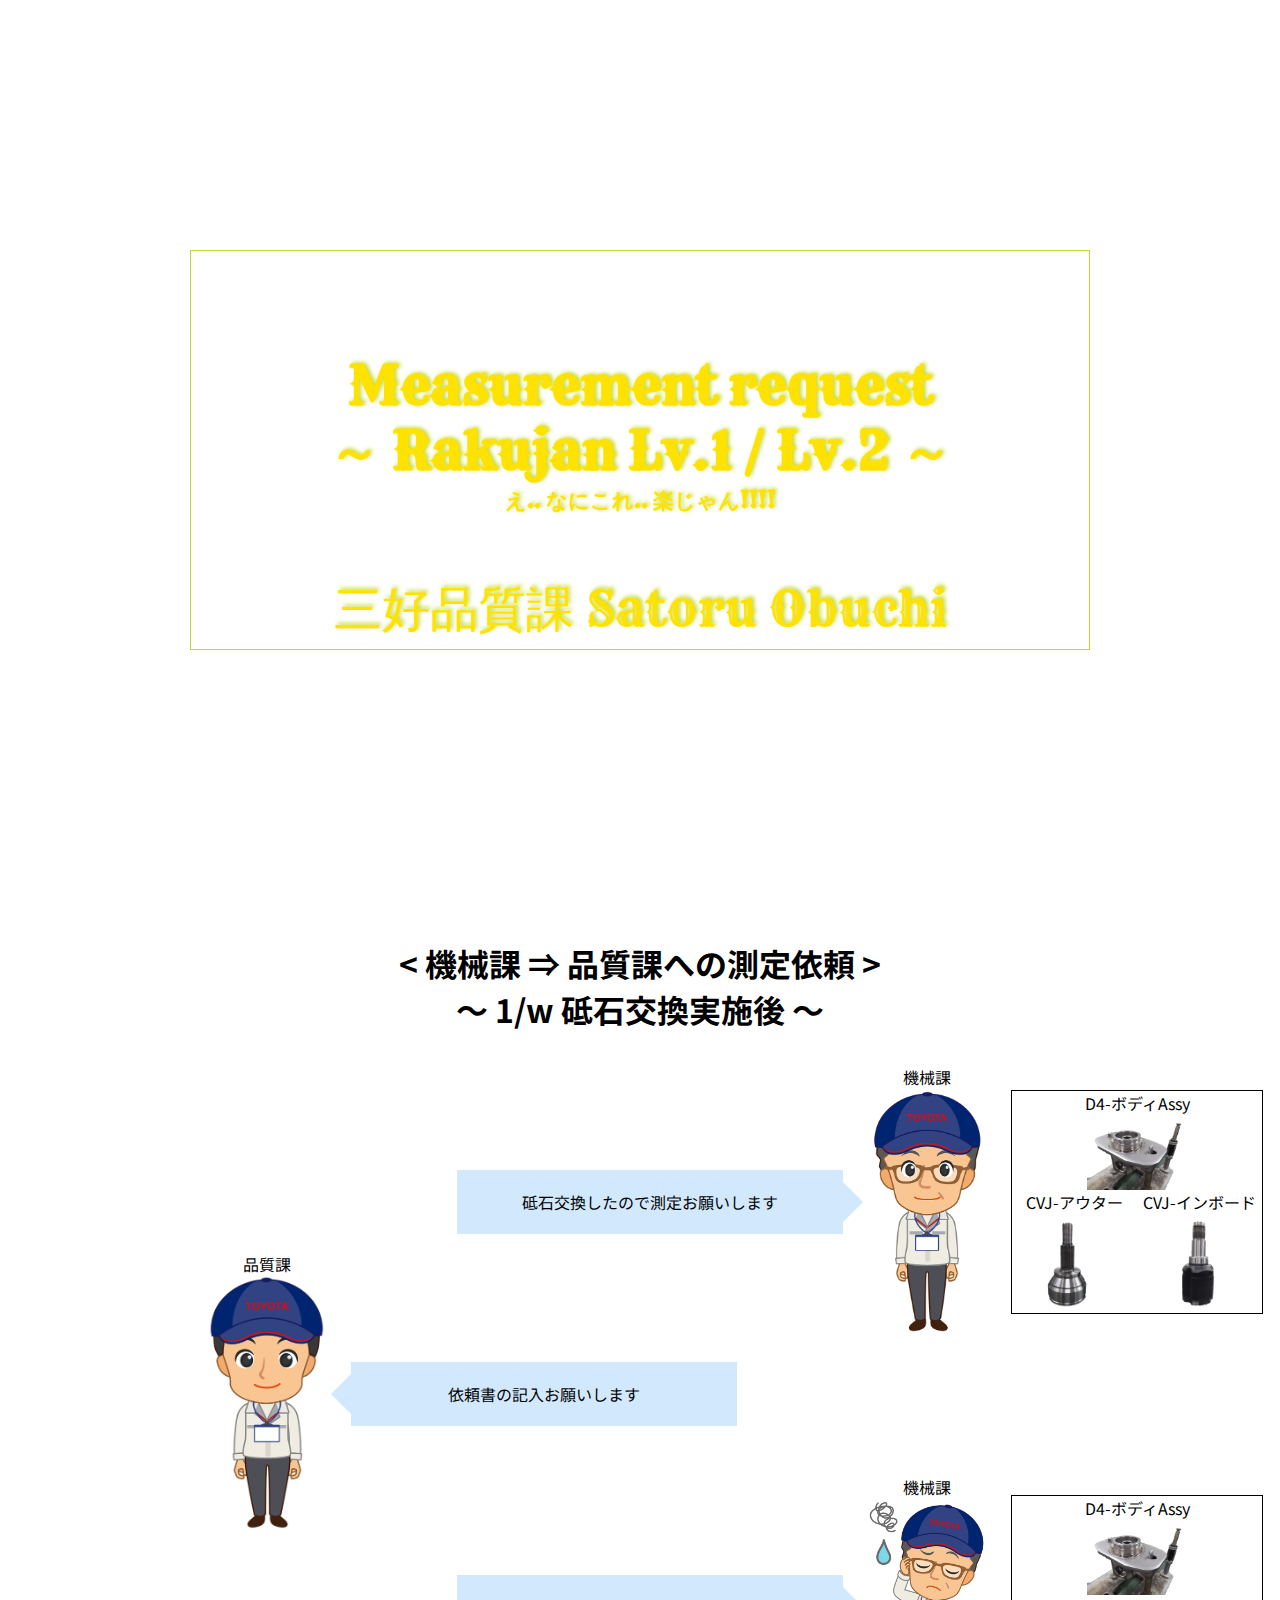
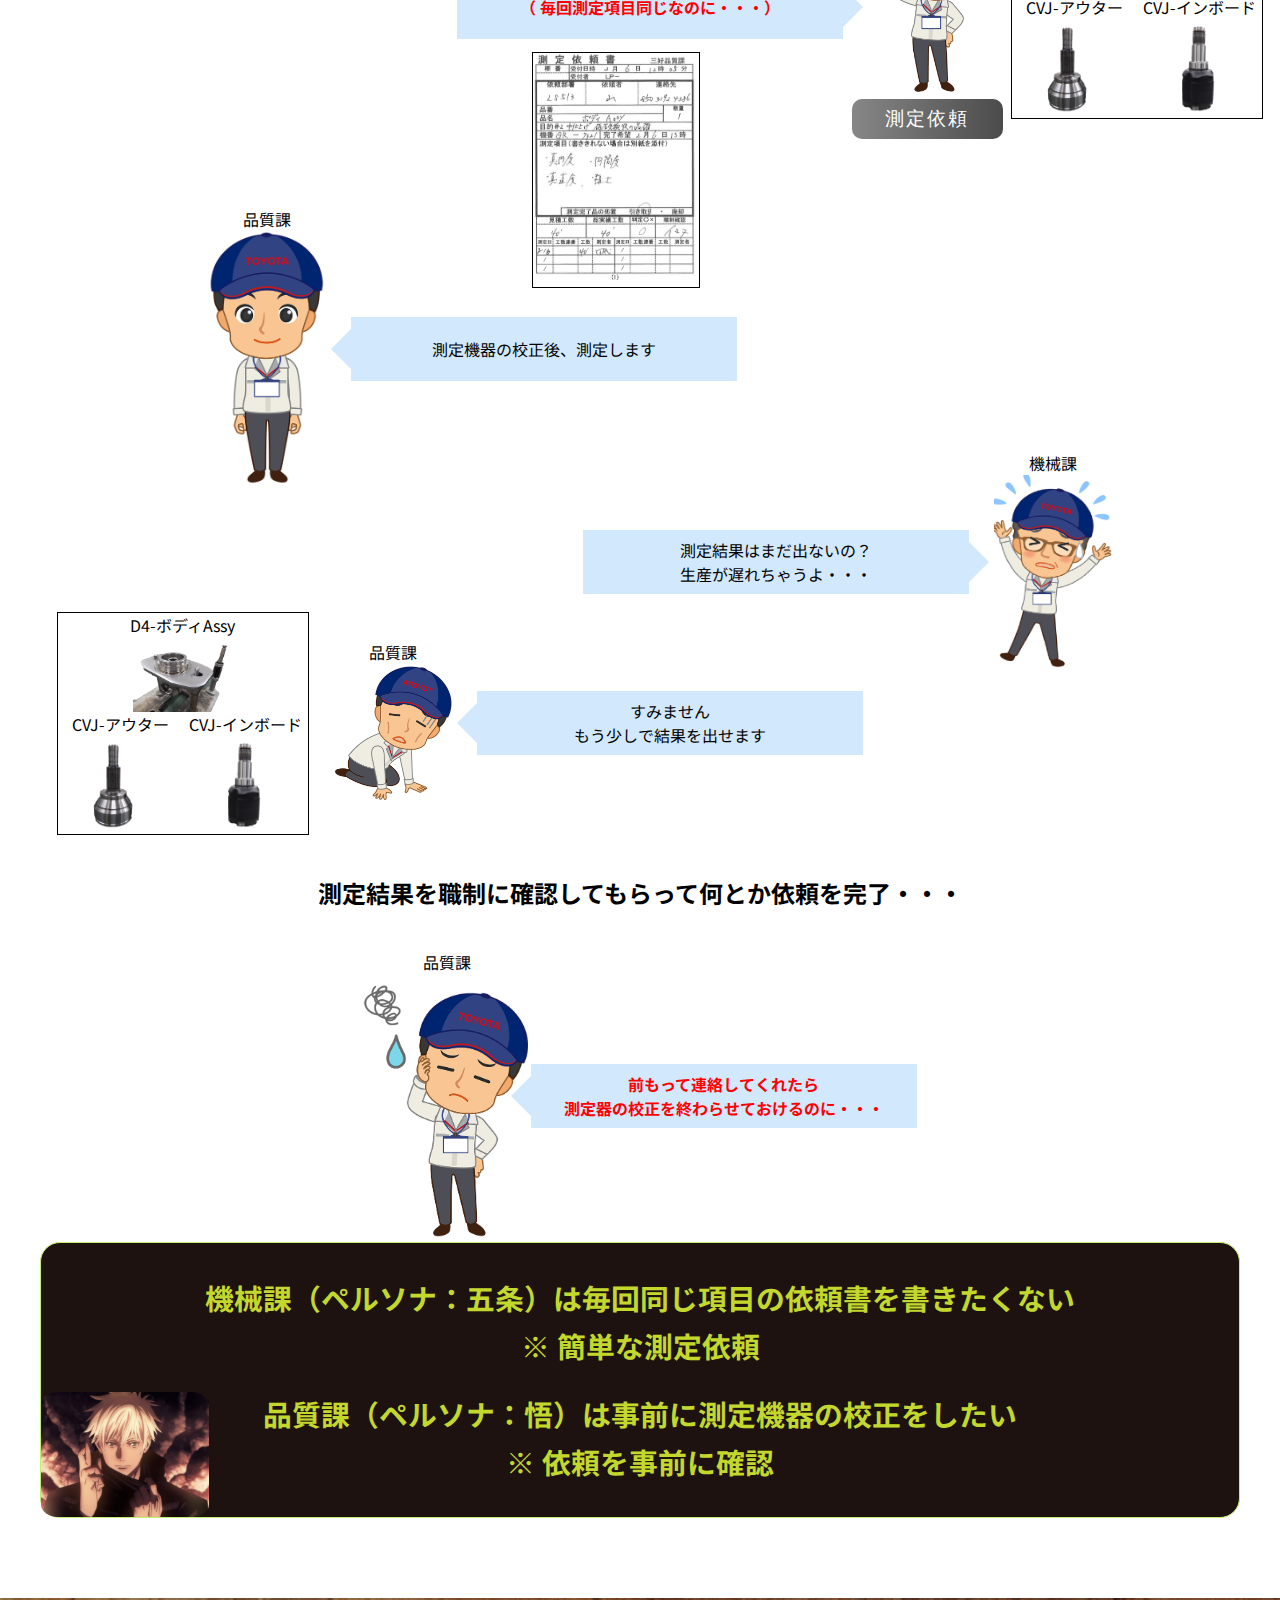
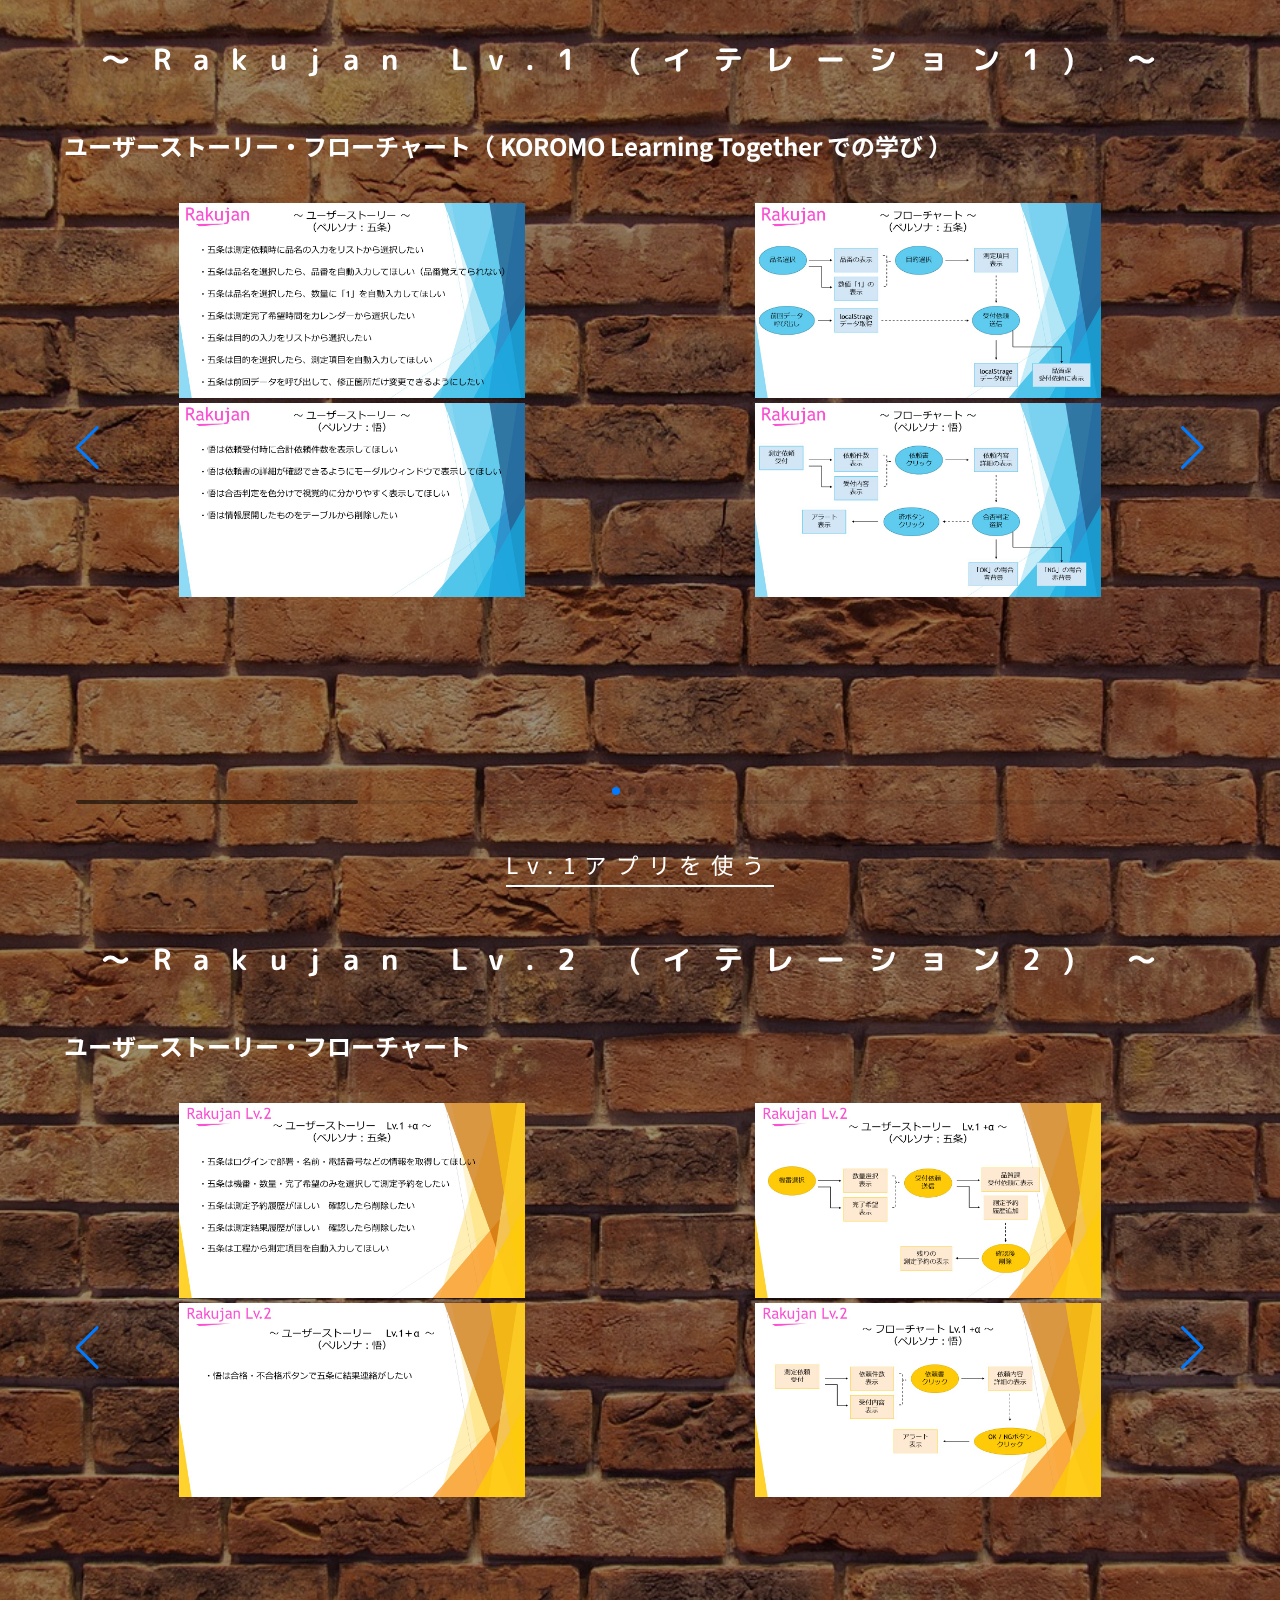
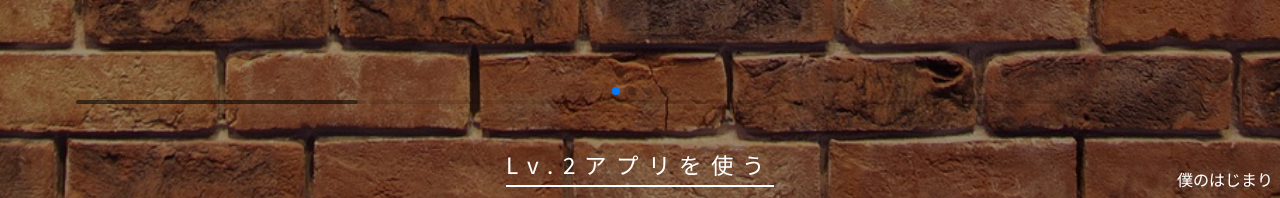
==== index.html @ 289266cb "Add files via upload" ====
<!DOCTYPE html>
<html lang="en">
  <head>
    <meta charset="UTF-8" />
    <meta http-equiv="X-UA-Compatible" content="IE=edge" />
    <meta name="viewport" content="width=device-width, initial-scale=1.0" />
    <link rel="stylesheet" href="./style.css" />
    <link rel="preconnect" href="https://fonts.googleapis.com" />
    <link rel="preconnect" href="https://fonts.gstatic.com" crossorigin />
    <link
      href="https://fonts.googleapis.com/css2?family=Noto+Sans+JP&family=Rye&display=swap"
      rel="stylesheet"
    />
    <link
      rel="stylesheet"
      href="https://cdn.jsdelivr.net/npm/swiper@9/swiper-bundle.min.css"
    />
    <title>Introduction</title>
  </head>
  <body>
    <main>
      <div class="video">
        <video
          src="./img/pexels-pavel-danilyuk-9121382-1920x1080-25fps.mp4"
          loop
          autoplay
          muted
        ></video>

        <div class="title">
          <h1>
            Measurement request <br />～ Rakujan Lv.1 / Lv.2 ～ <br />
            <h5>え.. なにこれ.. 楽じゃん!!!!</h5>
          </h1>
          <br />
          <p>三好品質課 Satoru Obuchi</p>
        </div>
      </div>

      <section id="problem-description">
        <div class="wrapper">
          <h1>
            < 機械課 ⇒ 品質課への測定依頼 > <br />
            ～ 1/w 砥石交換実施後 ～
          </h1>
          <div class="exchange">
            <div class="kikaika">
              <div class="balloon">
                <p>砥石交換したので測定お願いします</p>
              </div>
              <div class="kikai">
                <p>機械課</p>
                <img class="person" src="./img/機械課.png" alt="" />
              </div>
              <div class="work">
                <p>D4-ボディAssy</p>
                <img class="d4" src="./img/ボディAssy.jpg" alt="" />
                <div class="cvj">
                  <div>
                    <p>CVJ-アウター</p>
                    <img src="./img/アウター.jpg" alt="" />
                  </div>
                  <div>
                    <p>CVJ-インボード</p>
                    <img src="./img/インボード.jpg" alt="" />
                  </div>
                </div>
              </div>
            </div>
            <div class="hinshitsuka">
              <div class="kikai">
                <p>品質課</p>
                <img class="person" src="./img/品質課.png" alt="" />
              </div>
              <div class="balloon"><p>依頼書の記入お願いします</p></div>
            </div>
            <div class="kikaika">
              <div class="balloon">
                <p><span>（ 毎回測定項目同じなのに・・・）</span></p>
              </div>
              <div class="kikai">
                <p>機械課</p>
                <img class="person" src="./img/機械課_困り顔.png" alt="" />
                <button class="request">測定依頼</button>
              </div>
              <img class="request-paper" src="./img/依頼書.png" alt="" />
              <div class="work request-work">
                <p>D4-ボディAssy</p>
                <img class="d4" src="./img/ボディAssy.jpg" alt="" />
                <div class="cvj">
                  <div>
                    <p>CVJ-アウター</p>
                    <img src="./img/アウター.jpg" alt="" />
                  </div>
                  <div>
                    <p>CVJ-インボード</p>
                    <img src="./img/インボード.jpg" alt="" />
                  </div>
                </div>
              </div>
            </div>
            <div class="hinshitsuka next">
              <div class="kikai">
                <p>品質課</p>
                <img class="person" src="./img/品質課.png" alt="" />
              </div>
              <div class="balloon"><p>測定機器の校正後、測定します</p></div>
            </div>
            <div class="kikaika">
              <div class="balloon">
                <p>
                  測定結果はまだ出ないの？<br />
                  生産が遅れちゃうよ・・・
                </p>
              </div>
              <div class="kikai">
                <p>機械課</p>
                <img class="person" src="./img/機械課多忙.png" alt="" />
              </div>
            </div>
            <div class="hinshitsuka">
              <div class="work">
                <p>D4-ボディAssy</p>
                <img class="d4" src="./img/ボディAssy.jpg" alt="" />
                <div class="cvj">
                  <div>
                    <p>CVJ-アウター</p>
                    <img src="./img/アウター.jpg" alt="" />
                  </div>
                  <div>
                    <p>CVJ-インボード</p>
                    <img src="./img/インボード.jpg" alt="" />
                  </div>
                </div>
              </div>
              <div class="kikai">
                <p>品質課</p>
                <img class="person" src="./img/品質課がっかり.png" alt="" />
              </div>
              <div class="balloon">
                <p>
                  すみません<br />
                  もう少しで結果を出せます
                </p>
              </div>
            </div>
            <h2>測定結果を職制に確認してもらって何とか依頼を完了・・・</h2>
            <div class="hinshitsuka idea">
              <div class="kikai">
                <p>品質課</p>
                <img class="person" src="./img/品質課困り顔.png" alt="" />
              </div>
              <div class="balloon">
                <p>
                  <span
                    >前もって連絡してくれたら<br />測定器の校正を終わらせておけるのに・・・
                  </span>
                </p>
              </div>
            </div>
            <div id="summarize">
              <h3>
                機械課（ペルソナ：五条）は毎回同じ項目の依頼書を書きたくない
                <p>※ 簡単な測定依頼</p>
              </h3>
              <h3>
                品質課（ペルソナ：悟）は事前に測定機器の校正をしたい
                <p>※ 依頼を事前に確認</p>
              </h3>
              <img class="gojo" src="./img/五条悟.png" alt="" />
            </div>
          </div>
        </div>
      </section>
      <section id="application">
        <div class="app_lv1">
          <h1 class="app_title">
            ～Rakujan Lv.1
            <a
              href="https://it-trend.jp/development_tools/article/32-0022"
              target="_blank"
              >(イテレーション1)</a
            >
            ～
          </h1>
          <!-- Slider main container -->
          <div class="swiper">
            <!-- Additional required wrapper -->
            <div class="swiper-wrapper">
              <!-- Slides -->
              <div class="swiper-slide">
                <h2 class="slide-title">
                  ユーザーストーリー・フローチャート（ KOROMO Learning Together
                  での学び ）
                </h2>
                <ul class="flowchart">
                  <li>
                    <img
                      src="./img/ユーザーストーリー・フローチャート/スライド1.JPG"
                      alt=""
                    />
                  </li>
                  <li>
                    <img
                      src="./img/ユーザーストーリー・フローチャート/スライド2.JPG"
                      alt=""
                    />
                  </li>
                  <li>
                    <img
                      src="./img/ユーザーストーリー・フローチャート/スライド3.JPG"
                      alt=""
                    />
                  </li>
                  <li>
                    <img
                      src="./img/ユーザーストーリー・フローチャート/スライド4.JPG"
                      alt=""
                    />
                  </li>
                </ul>
              </div>
              <div class="swiper-slide">
                <h2 class="slide-title">こだわり①</h2>
                <ul class="item">
                  <li>
                    <video src="./img/lv1-1.mp4" loop autoplay muted></video>
                  </li>
                  <li>
                    <div class="description">
                      <h2 class="description_title">
                        【 品番・測定項目の自動入力 】
                      </h2>
                      <p>1. 各ワークオブジェクト → 配列</p>
                      <p>( ワーク名・品番・測定項目 )</p>
                      <br />
                      <p>2. 品番・測定項目に「change」イベント処理</p>
                      <p>( 両方のイベント処理関数をリファクタリング )</p>
                    </div>
                  </li>
                </ul>
              </div>
              <div class="swiper-slide">
                <h2 class="slide-title">こだわり②</h2>
                <ul class="item">
                  <li>
                    <video src="./img/lv1-2.mp4" loop autoplay muted></video>
                  </li>
                  <li>
                    <div class="description">
                      <h2 class="description_title">【 前回複写機能 】</h2>
                      <p>1. " localStorage " を使用</p>
                      <br />
                      <p>2. inputタグに'required' で未入力箇所を表示</p>
                    </div>
                  </li>
                </ul>
              </div>
              <div class="swiper-slide">
                <h2 class="slide-title">苦労したところ</h2>
                <ul class="item">
                  <li>
                    <video src="./img/lv1-3.mp4" loop autoplay muted></video>
                  </li>
                  <li>
                    <div class="description">
                      <h2 class="description_title">
                        【 イベントデリゲーション 】
                      </h2>
                      <p>1. 親要素でイベントを発火させる</p>
                      <br />
                      <p>2. 親要素から子要素や祖先を見つけて処理</p>
                      <p>( もっと良い方法を見つけたい・・・ )</p>
                    </div>
                  </li>
                </ul>
              </div>
            </div>
            <!-- If we need pagination -->
            <div class="swiper-pagination"></div>

            <!-- If we need navigation buttons -->
            <div class="swiper-button-prev"></div>
            <div class="swiper-button-next"></div>

            <!-- If we need scrollbar -->
            <div class="swiper-scrollbar"></div>
          </div>
          <a href="../Request/Request.html" class="app_link" target="_blank"
            >Lv.1アプリを使う</a
          >
        </div>
        <div class="app_lv2">
          <h1 class="app_title">～Rakujan Lv.2 (イテレーション2) ～</h1>
          <!-- Slider main container -->
          <div class="swiper">
            <!-- Additional required wrapper -->
            <div class="swiper-wrapper">
              <!-- Slides -->
              <div class="swiper-slide">
                <h2 class="slide-title">ユーザーストーリー・フローチャート</h2>
                <ul class="flowchart">
                  <li>
                    <img
                      src="./img/ユーザーストーリー・フローチャート/スライド5.JPG"
                      alt=""
                    />
                  </li>
                  <li>
                    <img
                      src="./img/ユーザーストーリー・フローチャート/スライド6.JPG"
                      alt=""
                    />
                  </li>
                  <li>
                    <img
                      src="./img/ユーザーストーリー・フローチャート/スライド7.JPG"
                      alt=""
                    />
                  </li>
                  <li>
                    <img
                      src="./img/ユーザーストーリー・フローチャート/スライド8.JPG"
                      alt=""
                    />
                  </li>
                </ul>
              </div>
              <div class="swiper-slide">
                <h2 class="slide-title">こだわり①</h2>
                <ul class="item">
                  <li>
                    <video src="./img/lv2-1.mp4" loop autoplay muted></video>
                  </li>
                  <li>
                    <div class="description">
                      <h2 class="description_title">【 ログイン画面実装 】</h2>
                      <p>1. 各ユーザーオブジェクト → 配列</p>
                      <p>( 名前・所属コード・電話番号 )</p>
                      <br />
                      <p>2. findメソッドでinputデータと照合</p>
                      <br />
                      <p>3. setTimeoutで非同期処理</p>
                      <p>( ユーザー名の表示 )</p>
                    </div>
                  </li>
                </ul>
              </div>
              <div class="swiper-slide">
                <h2 class="slide-title">こだわり②</h2>
                <ul class="item">
                  <li>
                    <video src="./img/lv2-2.mp4" loop autoplay muted></video>
                  </li>
                  <li>
                    <div class="description">
                      <h2 class="description_title">【 UI / UX を追及 】</h2>
                      <p>1. 依頼時のUIを必要最小限</p>
                      <br />
                      <p>2. 各ワークオブジェクト → 配列</p>
                      <p>( ワーク名・品番・各工程・目的・測定項目 )</p>
                      <br />
                      <p>3. setTimeoutで非同期処理</p>
                      <p>( 測定依頼詳細の表示 )</p>
                      <br />
                      <p>4. 依頼履歴通知</p>
                    </div>
                  </li>
                </ul>
              </div>
              <div class="swiper-slide">
                <h2 class="slide-title">苦労したところ</h2>
                <ul class="item">
                  <li>
                    <video src="./img/lv2-3.mp4" loop autoplay muted></video>
                  </li>
                  <li>
                    <div class="description">
                      <h2 class="description_title">
                        【 イベントデリゲーション 】
                      </h2>
                      <p>1. 親要素でイベントを発火させる</p>
                      <br />
                      <p>2. 親要素から子要素や祖先を見つけて処理</p>
                      <p>( もっと良い方法を見つけたい・・・ )</p>
                      <br />
                      <h2 class="description_title">【 自作スライダー 】</h2>
                      <p>リファクタリング → 個別にスライダーが動かない</p>
                      <p>( ワークオブジェクト分の配列を作成し何とか解消 )</p>
                      <p>もっと早くSwiperに出会いたかった・・・笑</p>
                    </div>
                  </li>
                </ul>
              </div>
            </div>
            <!-- If we need pagination -->
            <div class="swiper-pagination"></div>

            <!-- If we need navigation buttons -->
            <div class="swiper-button-prev"></div>
            <div class="swiper-button-next"></div>

            <!-- If we need scrollbar -->
            <div class="swiper-scrollbar"></div>
          </div>
          <a href="../NewRequest/login.html" class="app_link" target="_blank"
            >Lv.2アプリを使う</a
          >
        </div>
        <a href="../end/index.html" class="end" target="_blank">僕のはじまり</a>
      </section>
    </main>
    <script src="https://cdn.jsdelivr.net/npm/swiper@9/swiper-bundle.min.js"></script>
    <script src="./main.js"></script>
  </body>
</html>
---- style.css ----
@charset 'utf-8';
@import url('https://fonts.googleapis.com/css2?family=Chewy&family=M+PLUS+Rounded+1c&display=swap');

* {
  margin: 0;
  padding: 0;
  box-sizing: border-box;
}
body {
  font-family: 'Noto Sans JP', sans-serif;
  position: relative;
}
img {
  width: 100%;
}
a {
  text-decoration: none;
  color: #fff;
}
li {
  list-style: none;
}
.wrapper {
  max-width: 1200px;
  margin: 0 auto;
}
h3 {
  font-size: 2rem;
}
:root {
  --black: rgb(30, 18, 16);
  --yellow: rgb(255, 226, 0);
  --green: rgb(195, 216, 45);
}
.video {
  height: 100vh;
  object-fit: cover;
}
.video video {
  position: fixed;
  /* top: -750px;
  left: -900px; */
  z-index: -10;
}
.title {
  position: fixed;
  top: 50%;
  left: 50%;
  font-family: 'Rye', cursive;
  transform: translate(-50%, -50%);
  width: 900px;
  height: 400px;
  font-size: 1.6rem;
  color: var(--yellow);
  border: 1px solid var(--green);
  text-shadow: 2px -1px 4px var(--green);
  text-align: center;
  display: flex;
  flex-direction: column;
  justify-content: center;
  z-index: -10;
}
.video p {
  position: fixed;
  top: 40%;
  left: 50%;
  font-family: 'Rye', cursive;
  transform: translateX(-50%);
  width: 900px;
  height: 400px;
  font-size: 3rem;
  color: var(--yellow);
  text-shadow: 2px -2px 4px var(--green);
  text-align: center;
  display: flex;
  flex-direction: column;
  justify-content: center;
}
#problem-description {
  position: relative;
  padding-bottom: 80px;
  background-color: white;
  text-align: center;
  z-index: 10;
}

#problem-description h1 {
  font-size: 2rem;
  padding-top: 40px;
  margin-bottom: 120px;
}
.first {
  width: 100%;
  height: 100vh;
  color: #fff;
  background-image: url(./img/背景2.jpg);
  background-size: cover;
  background-color: rgba(255, 255, 255, 0.3);
  background-blend-mode: lighten;
  font-size: 1.8rem;
  text-shadow: 3px 3px 3px #000;
  padding-bottom: 40px;
  display: flex;
  flex-direction: column;
  justify-content: space-between;
}
.first h1 {
  margin-bottom: 0;
}
.exchange {
  width: 100%;
  position: relative;
}
.exchange img {
  width: 100%;
}
.exchange .person {
  width: 70%;
}
.kikaika {
  width: 70%;
  height: 100px;
  margin-left: 400px;
  display: flex;
  justify-content: center;
  align-items: center;
}
.hinshitsuka {
  width: 70%;
  margin: 0 400px 20px 0;
  display: flex;
  justify-content: center;
  align-items: center;
}
.kikai {
  width: 20%;
  text-align: center;
}
.request {
  width: 90%;
  height: 40px;
  background-image: linear-gradient(
    90deg,
    rgba(85, 85, 85, 1),
    rgba(0, 0, 0, 1)
  );
  border-style: inherit;
  color: white;
  letter-spacing: 2px;
  font-size: 1.2rem;
  border-radius: 10px;
  cursor: pointer;
  opacity: 0.7;
  transition: all 0.4s;
}
.request:hover {
  scale: 1.2;
  opacity: 1;
}
.work {
  width: 30%;
  display: flex;
  flex-direction: column;
  text-align: center;
  align-items: center;
  border: 1px solid black;
  background-color: white;
  transition: all 1s;
}
.work img {
  width: 100%;
}
.work .d4 {
  width: 40%;
}
.cvj {
  display: flex;
}
.balloon {
  position: relative;
  background: #d1e8fd;
  width: 46%;
  height: 20px;
  padding: 2em;
  display: flex;
  flex-direction: column;
  justify-content: center;
  align-items: center;
}
.balloon:after {
  content: '';
  position: absolute;
  right: -20px;
  top: 0;
  bottom: 0;
  width: 0px;
  height: 0px;
  margin: auto;
  border-style: solid;
  border-color: transparent transparent transparent #d1e8fd;
  border-width: 20px 0 20px 20px;
}

.exchange .request-paper {
  width: 14%;
  position: absolute;
  top: 500px;
  right: 45%;
  border: 1px solid black;
}
.hinshitsuka .balloon:after {
  right: 0;
  left: -105%;
  border-color: transparent #d1e8fd transparent transparent;
  border-width: 20px 20px 20px 0;
}

.next {
  margin-top: 150px;
}

h2 {
  margin: 40px 0;
}

.idea {
  margin: 0 auto;
}

.idea .person {
  margin-top: 10px;
  width: 100%;
}
p > span {
  color: red;
  font-weight: bold;
}

#summarize {
  padding: 0.7rem;
  border: 1px solid rgb(193, 238, 108);
  background-color: var(--black);
  color: var(--green);
  border-radius: 20px;
  font-size: 1.6rem;
  line-height: 3rem;
  position: relative;
}
#summarize h3 {
  margin: 20px 0;
  font-size: 1.8rem;
}
#summarize img {
  width: 14%;
  border-radius: 10%;
}
.gojo {
  position: absolute;
  bottom: 0;
  left: 0;
}

#application {
  width: 100%;
  height: 100%;
  background: url(./img/レンガ.jpg) no-repeat center;
  background-size: cover;
  color: #fff;
  position: relative;
}

.app_lv1 {
  width: 100%;
  height: 100vh;
  background-color: rgba(0, 0, 0, 0.4);
  position: relative;
}
.app_title {
  position: absolute;
  top: 40px;
  left: 0;
  right: 0;
  text-align: center;
  letter-spacing: 1.4rem;
  font-size: 1.8rem;
  font-family: 'Chewy', cursive;
  font-family: 'M PLUS Rounded 1c', sans-serif;
}
.app_link {
  display: block;
  color: #fff;
  text-decoration: underline;
  text-underline-offset: 0.7rem;
  position: absolute;
  bottom: 20px;
  left: 50%;
  transform: translateX(-50%);
  width: 300px;
  height: 25px;
  line-height: 22px;
  letter-spacing: 0.6rem;
  font-size: 1.4rem;
  text-align: center;
}
.app_link:hover {
  color: #b1c6ff;
}
.app_lv2 {
  width: 100%;
  height: 100vh;
  background-color: rgba(0, 0, 0, 0.4);
  position: relative;
}
.swiper {
  width: 90%;
  height: 80%;
  position: absolute;
  top: 50%;
  transform: translateY(-50%);
}
.swiper-slide .flowchart {
  display: flex;
  justify-content: center;
  flex-wrap: wrap;
}
.swiper-slide .flowchart li {
  width: 50%;
  text-align: center;
}
.swiper-slide .flowchart li img {
  width: 60%;
}
.swiper-slide .item {
  display: flex;
  justify-content: center;
}
.swiper-slide .item li {
  width: 50%;
}
.swiper-slide .item li:last-child {
  width: 30%;
  margin-left: 10px;
}
.swiper-slide .item li video {
  width: 100%;
  height: 100%;
}
.swiper-slide .item li .description {
  width: 100%;
  height: 100%;
  padding: 20px;
  background-color: #000;
  color: #fd9b3f;
}
.swiper-slide .item li .description h2 {
  margin: 0 0 20px 0;
  font-size: 1.2rem;
  text-align: center;
}
.swiper-slide .item li .description p {
  font-size: 0.8rem;
}
.end {
  display: block;
  position: absolute;
  bottom: 7px;
  right: 7px;
  color: #fff;
}
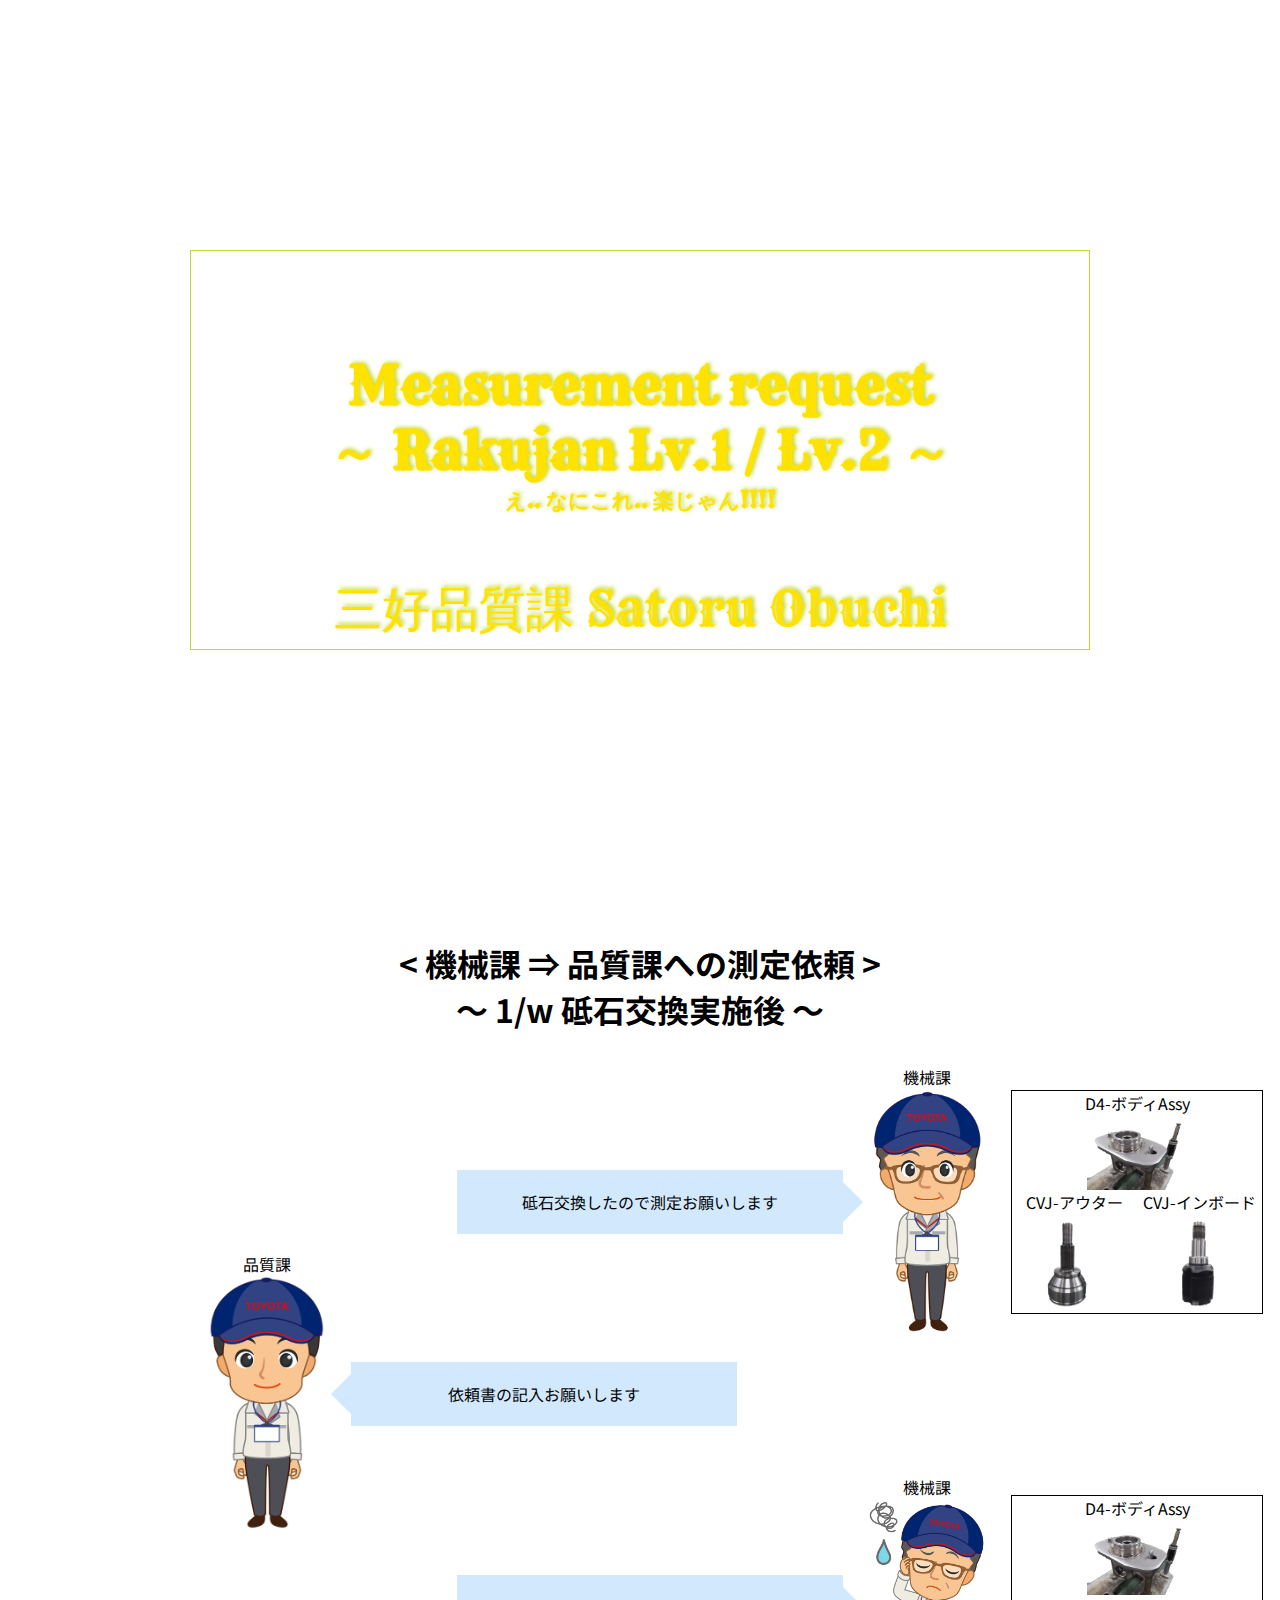
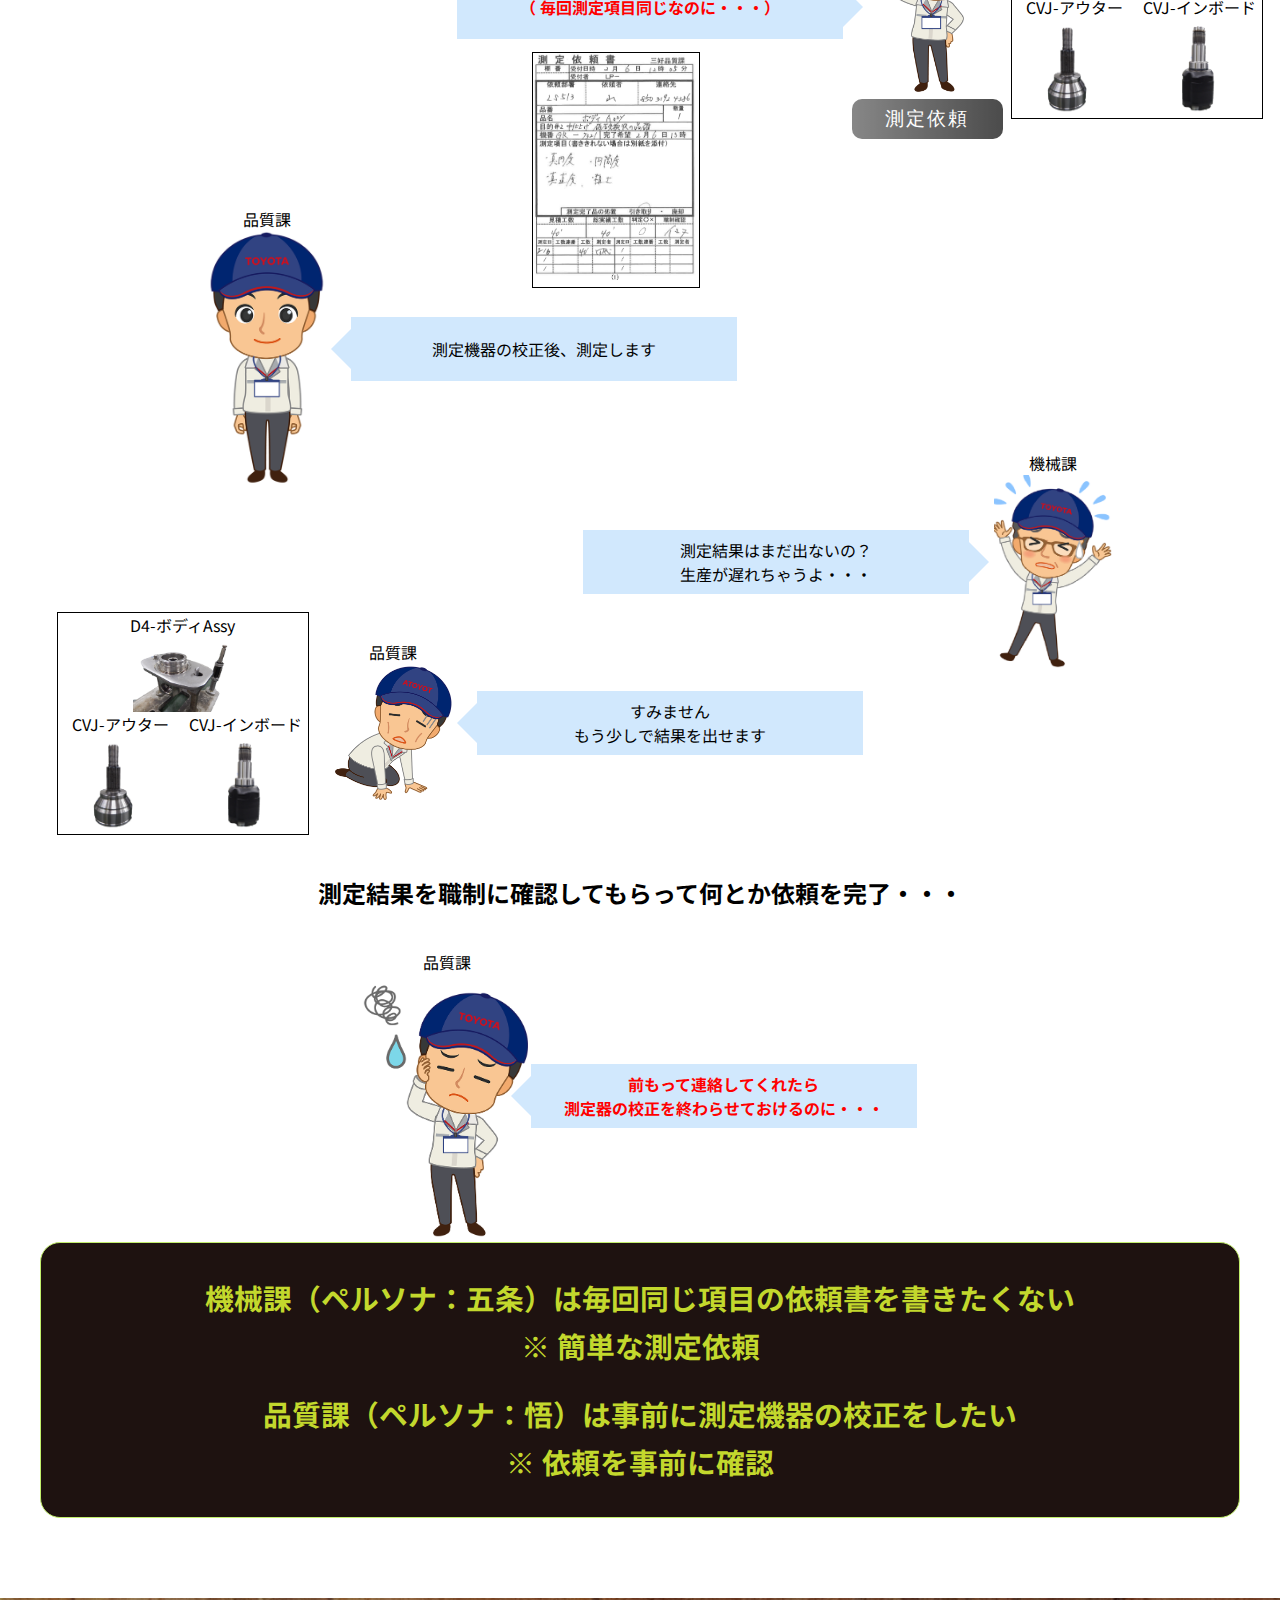
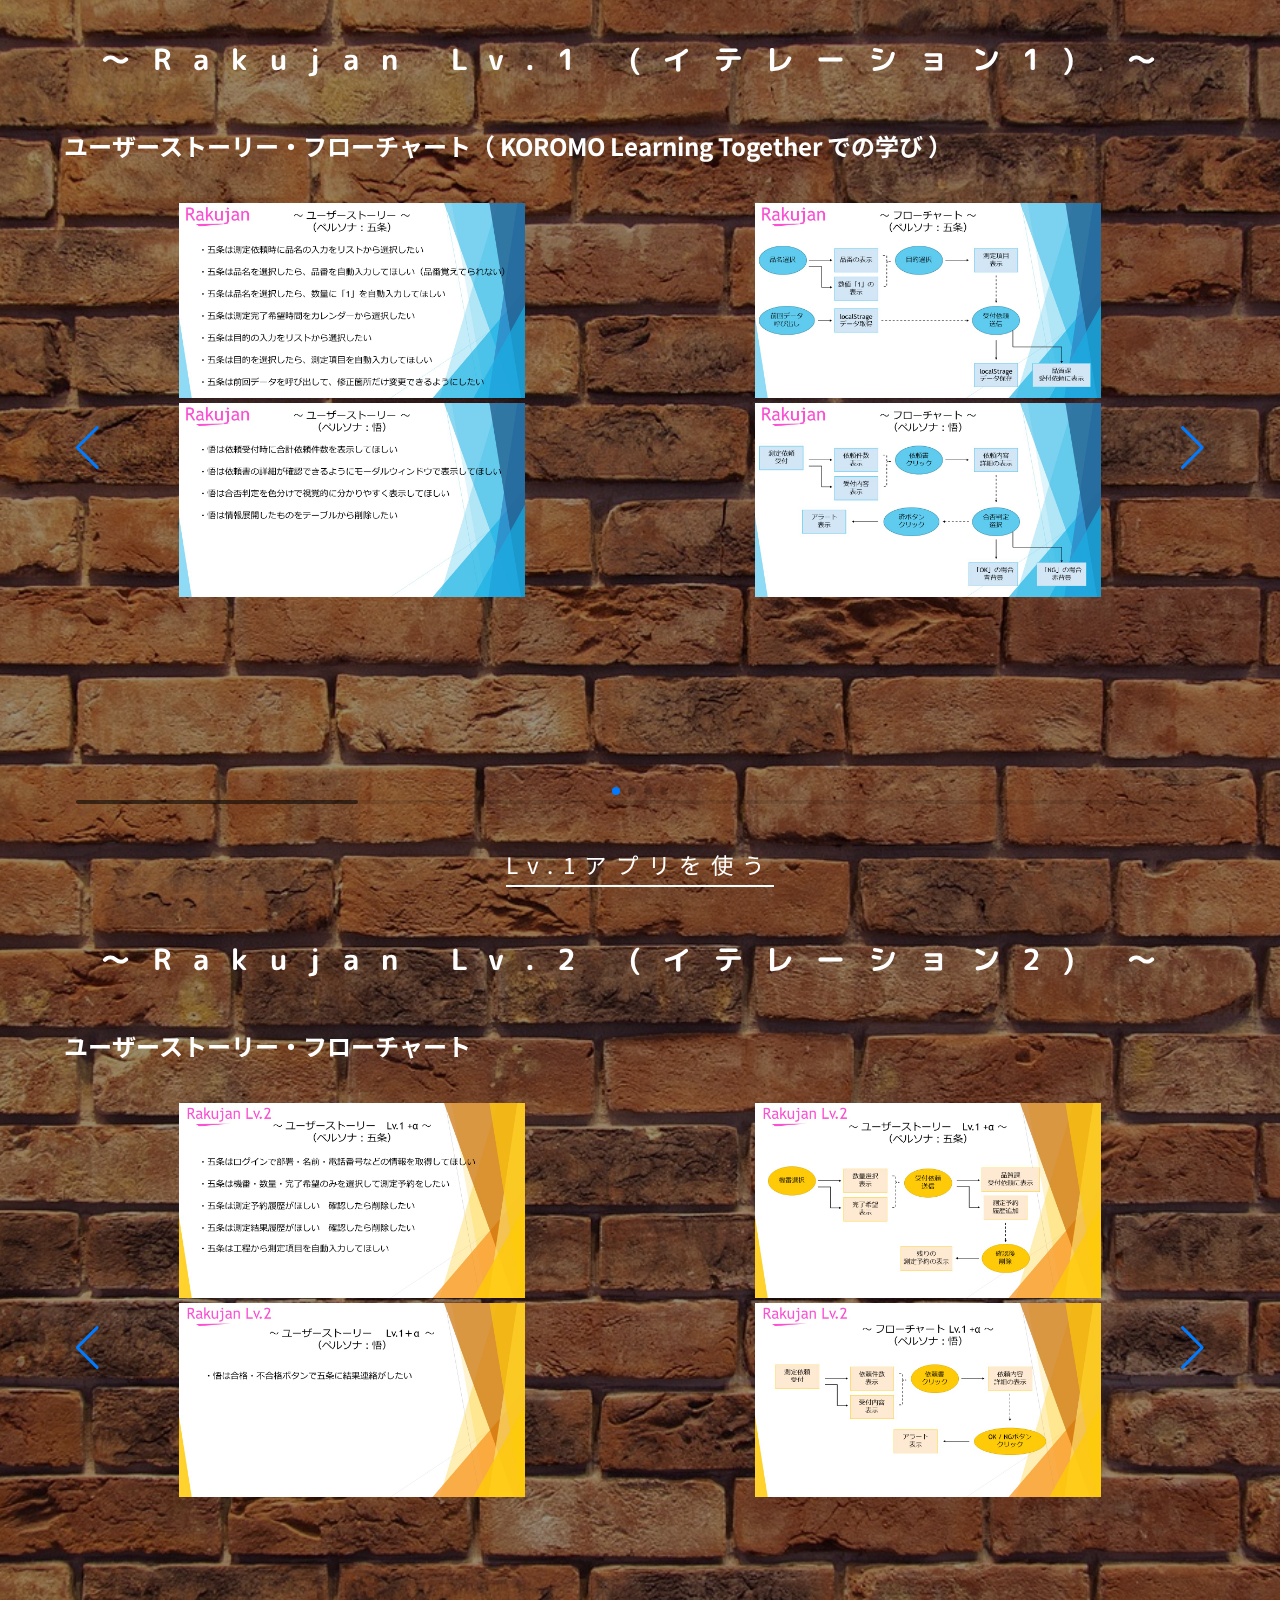
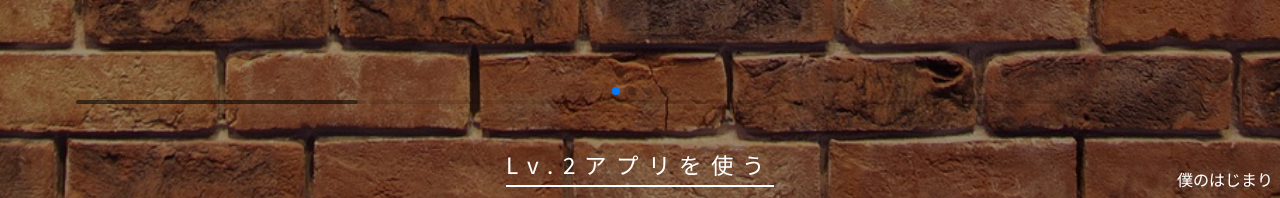
==== commit a89ad5a2: "Update index.html" ====
--- a/index.html
+++ b/index.html
@@ -167,7 +167,7 @@
                 品質課（ペルソナ：悟）は事前に測定機器の校正をしたい
                 <p>※ 依頼を事前に確認</p>
               </h3>
-              <img class="gojo" src="./img/五条悟.png" alt="" />
+<!--               <img class="gojo" src="./img/五条悟.png" alt="" /> -->
             </div>
           </div>
         </div>
--- a/style.css
+++ b/style.css
@@ -354,11 +354,11 @@
 }
 .swiper-slide .item li .description h2 {
   margin: 0 0 20px 0;
-  font-size: 1.2rem;
+  font-size: 1.3vmax;
   text-align: center;
 }
 .swiper-slide .item li .description p {
-  font-size: 0.8rem;
+  font-size: 1vmax;
 }
 .end {
   display: block;
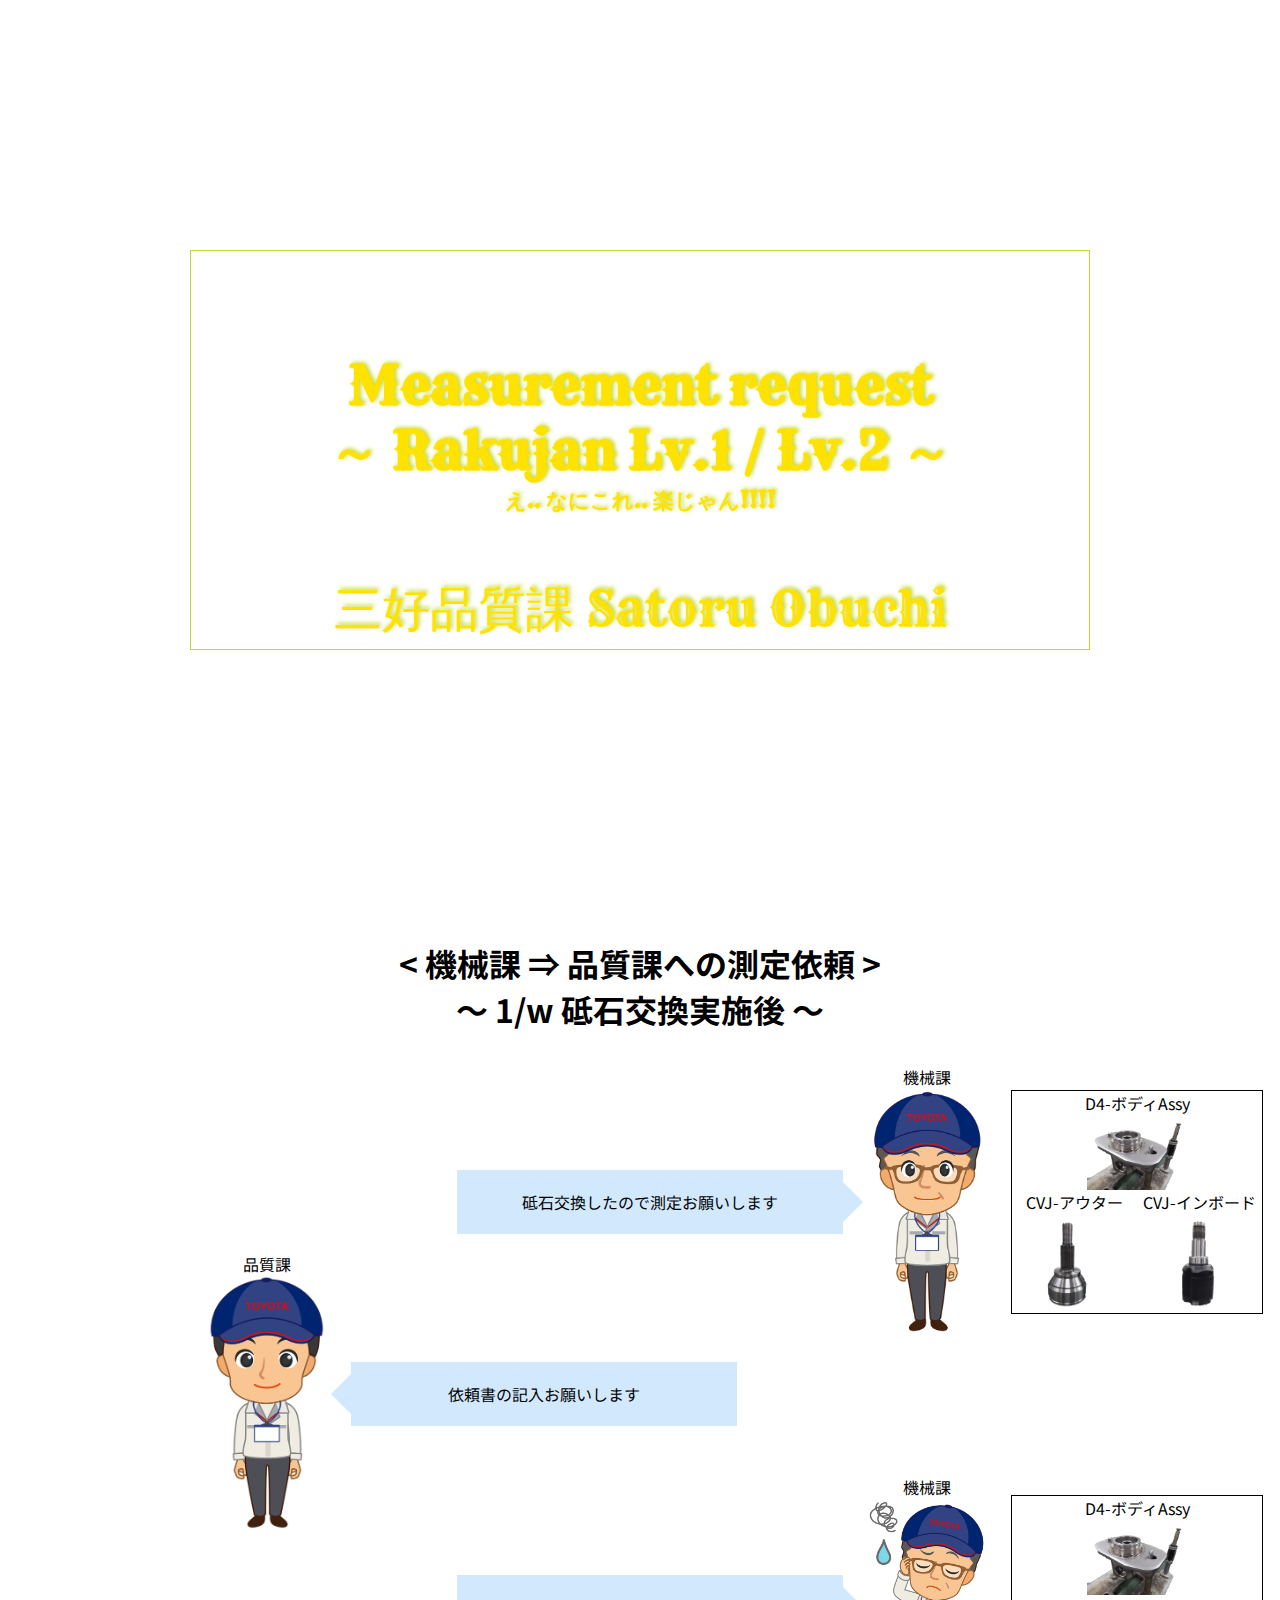
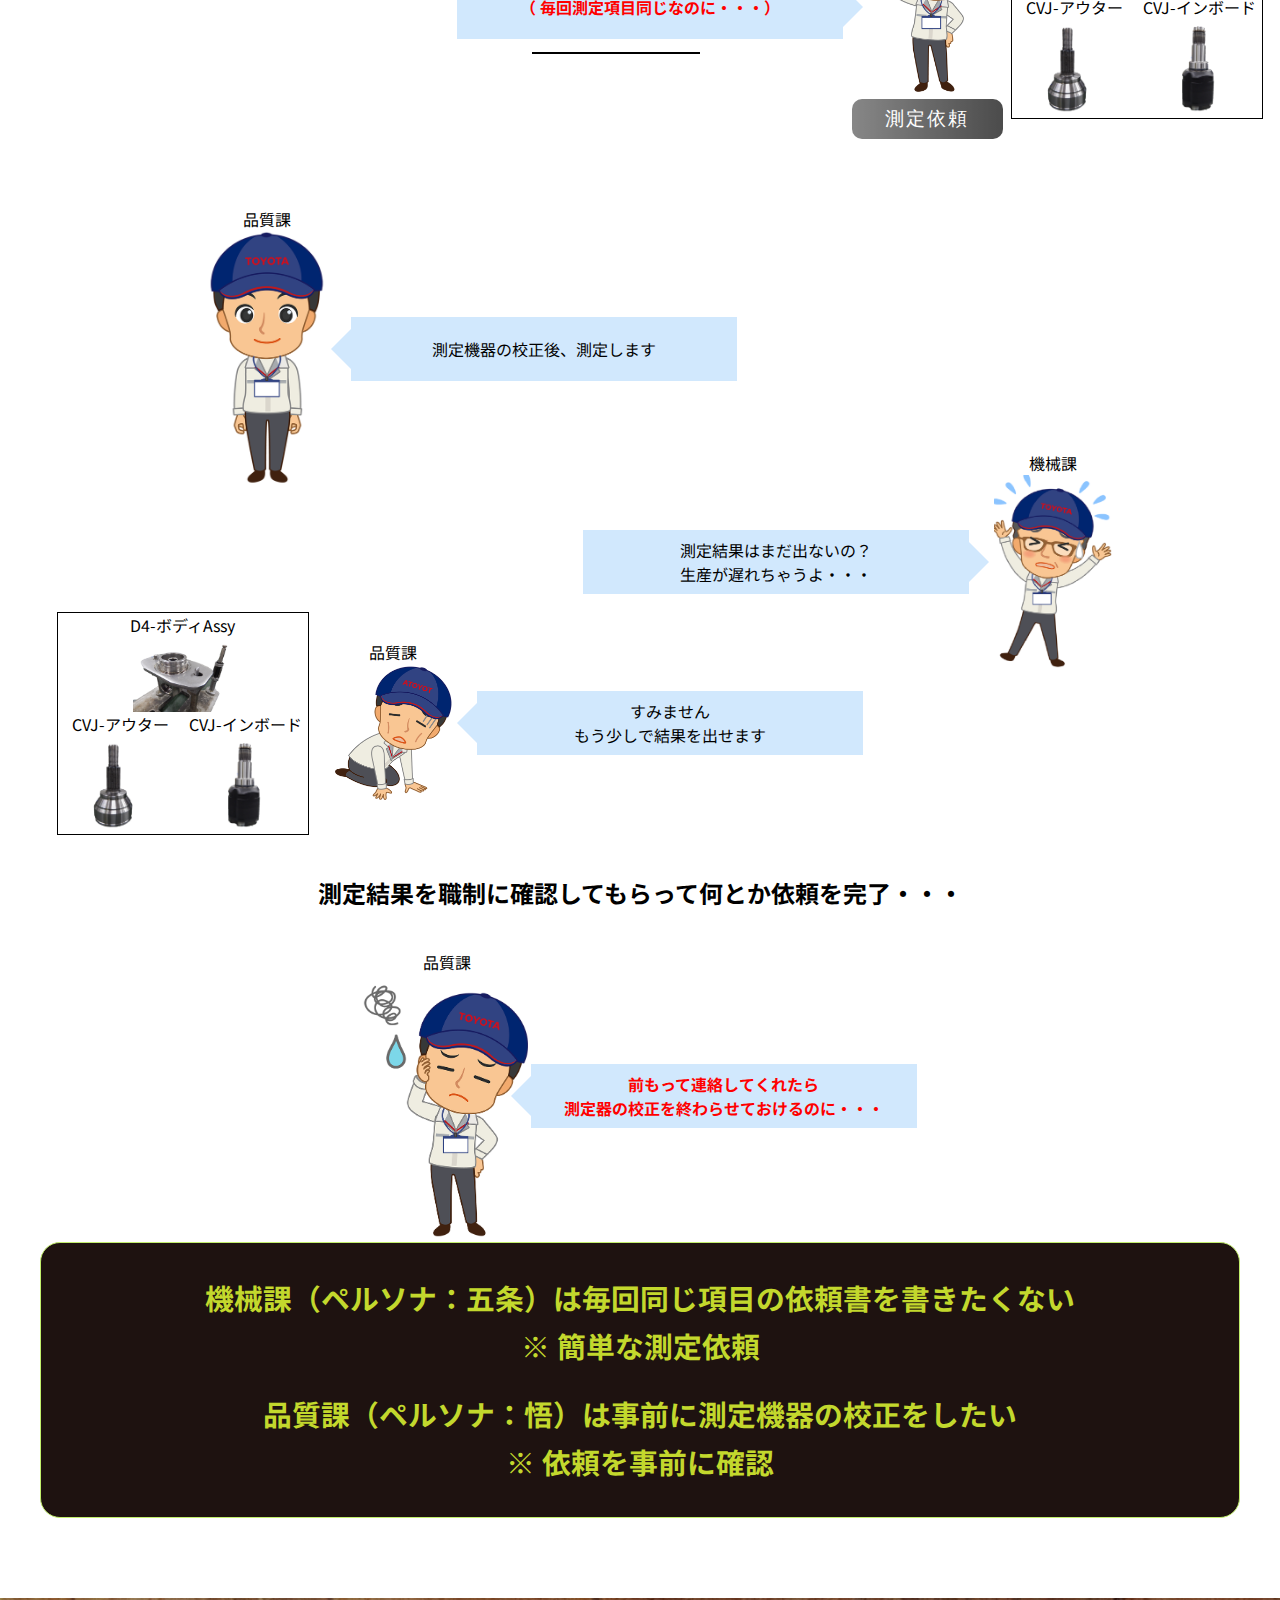
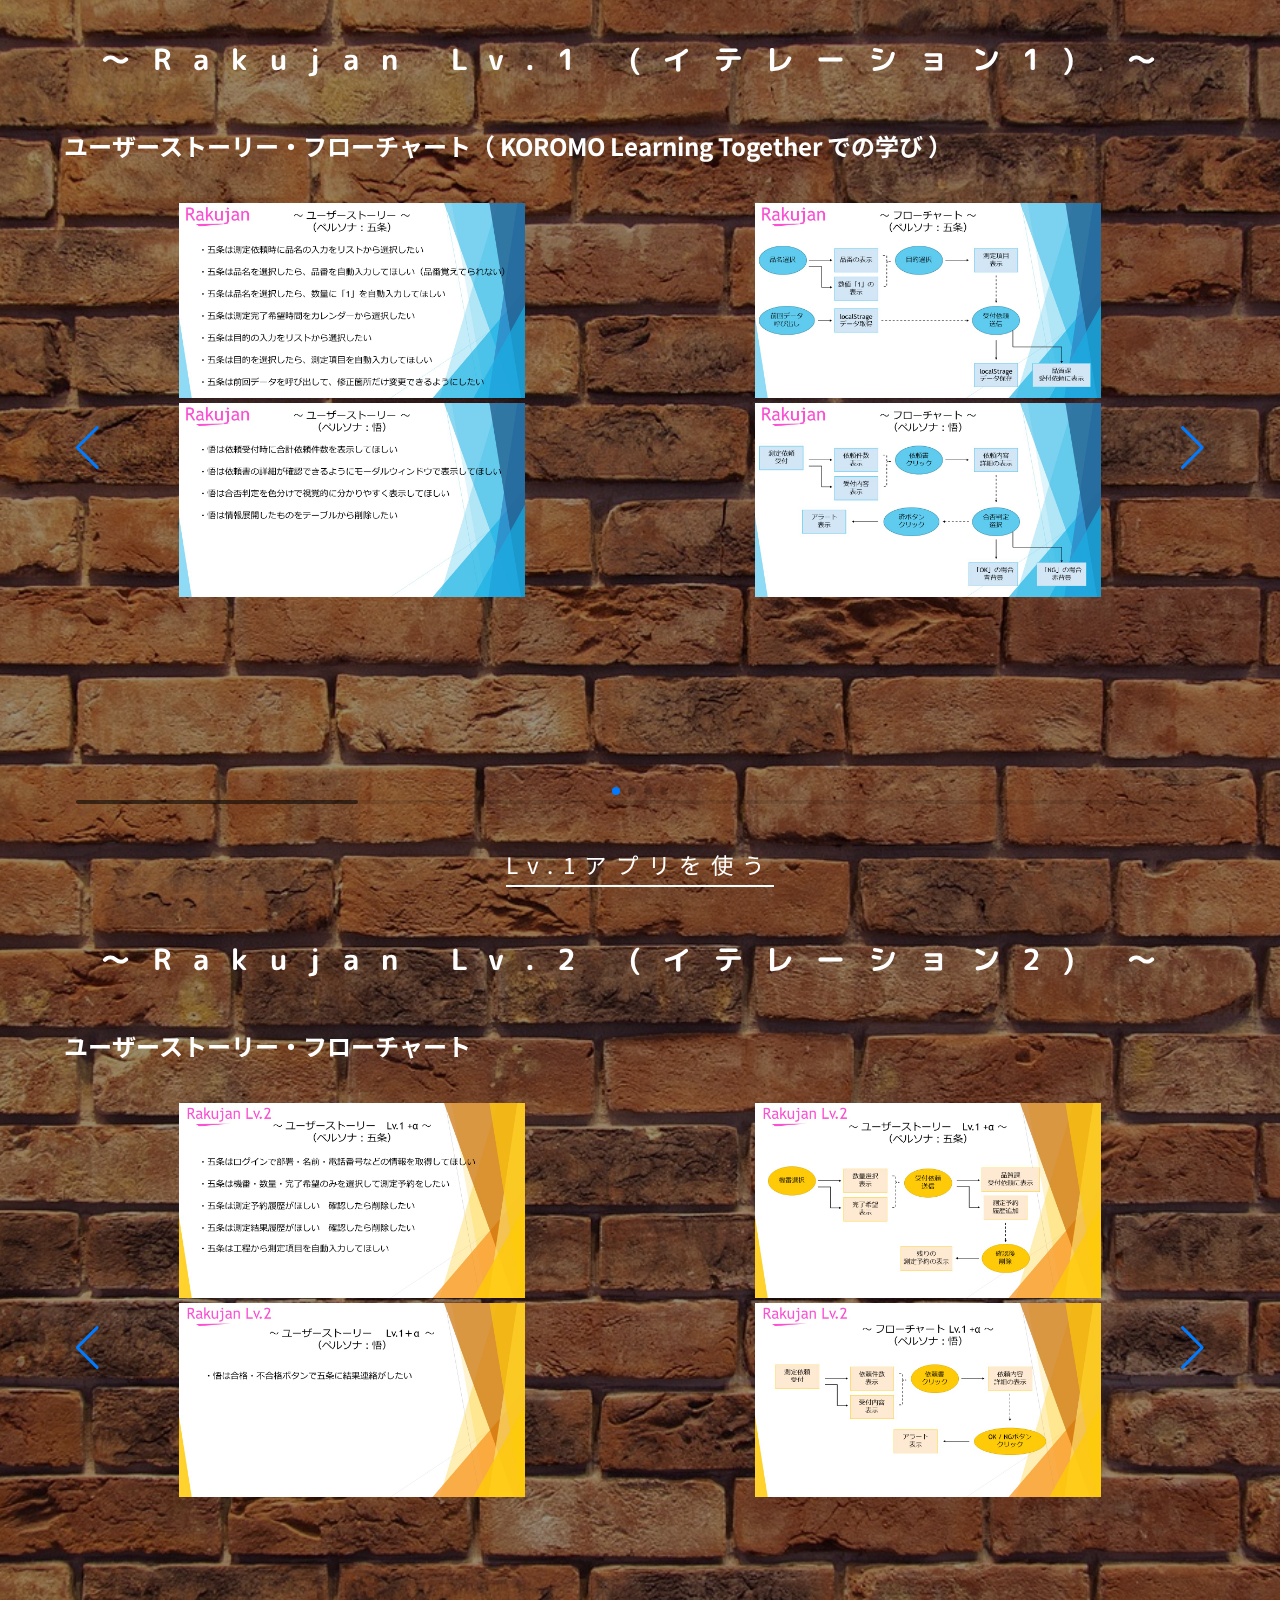
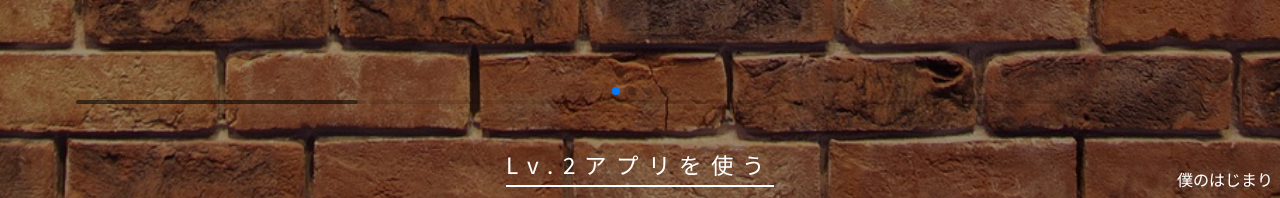
==== commit b78738da: "Update index.html" ====
--- a/index.html
+++ b/index.html
@@ -83,7 +83,7 @@
                 <img class="person" src="./img/機械課_困り顔.png" alt="" />
                 <button class="request">測定依頼</button>
               </div>
-              <img class="request-paper" src="./img/依頼書.png" alt="" />
+              <img class="request-paper" src="./img/依頼書.jpg" alt="" />
               <div class="work request-work">
                 <p>D4-ボディAssy</p>
                 <img class="d4" src="./img/ボディAssy.jpg" alt="" />
